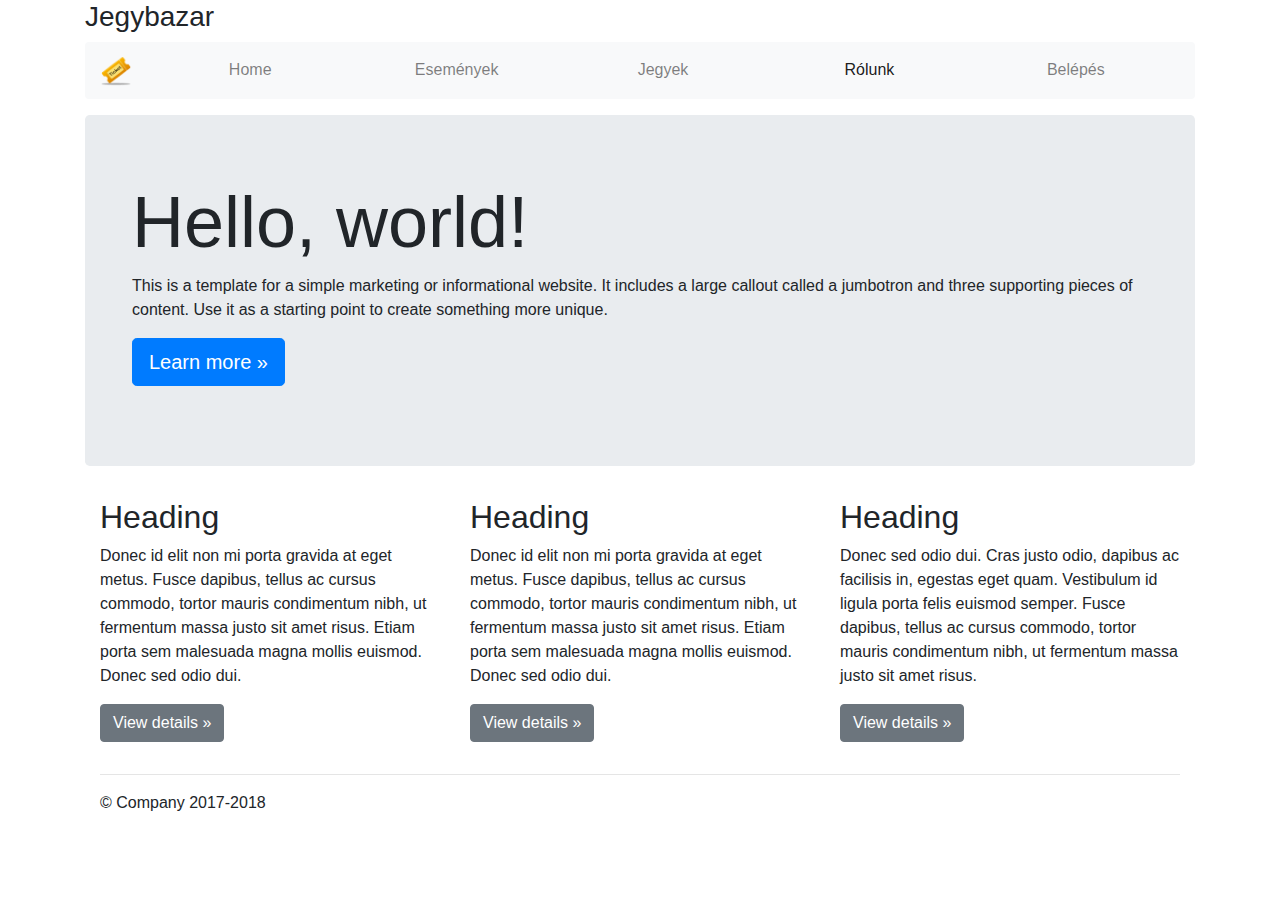
==== about.html @ dafedef4 "> create html pages > create navbar, jumbotron, footer" ====
<!doctype html>
<html>
  <head>
    <!-- Required meta tags -->
    <meta charset="utf-8">
    <meta name="viewport" content="width=device-width, initial-scale=1, shrink-to-fit=no">

    <!-- Bootstrap CSS -->
    <link rel="stylesheet" href="lib/bootstrap/css/bootstrap.min.css" >
    <link rel="stylesheet" href="css/style.css">
    <title>JegyBazár!</title>
    <link rel="icon" href="ticket.png">
  </head>
  <body>
<div class="container">
  <h3>Jegybazar</h3>
    <nav class="navbar navbar-expand-md navbar-light rounded mb-3 bg-light">
      <a class="navbar-brand" href="#"><img src="ticket.png" width="30px" alt=""></a>
      <button class="navbar-toggler" type="button" data-toggle="collapse" data-target="#navbarsExampleDefault" aria-controls="navbarsExampleDefault" aria-expanded="false" aria-label="Toggle navigation">
        <span class="navbar-toggler-icon"></span>
      </button>

      <div class="collapse navbar-collapse" id="navbarsExampleDefault">
         <ul class="navbar-nav text-md-center nav-justified w-100">
          <li class="nav-item ">
            <a class="nav-link" href="index.html">Home</a>
          </li>
          <li class="nav-item">
            <a class="nav-link" href="events.html">Események</a>
          </li>
          <li class="nav-item">
            <a class="nav-link" href="tickets.html">Jegyek</a>
          </li>
          <li class="nav-item active">
            <a class="nav-link" href="about.html">Rólunk</a>
          </li>
          <li class="nav-item">
            <a class="nav-link" href="login.html">Belépés</a>
          </li>
        </ul>
        
      </div>
    </nav>

    <main role="main">

      <!-- Main jumbotron for a primary marketing message or call to action -->
      <div class="jumbotron">
        <div class="container">
          <h1 class="display-3">Hello, world!</h1>
          <p>This is a template for a simple marketing or informational website. It includes a large callout called a jumbotron and three supporting pieces of content. Use it as a starting point to create something more unique.</p>
          <p><a class="btn btn-primary btn-lg" href="#" role="button">Learn more &raquo;</a></p>
        </div>
      </div>

      <div class="container">
        <!-- Example row of columns -->
        <div class="row">
          <div class="col-md-4">
            <h2>Heading</h2>
            <p>Donec id elit non mi porta gravida at eget metus. Fusce dapibus, tellus ac cursus commodo, tortor mauris condimentum nibh, ut fermentum massa justo sit amet risus. Etiam porta sem malesuada magna mollis euismod. Donec sed odio dui. </p>
            <p><a class="btn btn-secondary" href="#" role="button">View details &raquo;</a></p>
          </div>
          <div class="col-md-4">
            <h2>Heading</h2>
            <p>Donec id elit non mi porta gravida at eget metus. Fusce dapibus, tellus ac cursus commodo, tortor mauris condimentum nibh, ut fermentum massa justo sit amet risus. Etiam porta sem malesuada magna mollis euismod. Donec sed odio dui. </p>
            <p><a class="btn btn-secondary" href="#" role="button">View details &raquo;</a></p>
          </div>
          <div class="col-md-4">
            <h2>Heading</h2>
            <p>Donec sed odio dui. Cras justo odio, dapibus ac facilisis in, egestas eget quam. Vestibulum id ligula porta felis euismod semper. Fusce dapibus, tellus ac cursus commodo, tortor mauris condimentum nibh, ut fermentum massa justo sit amet risus.</p>
            <p><a class="btn btn-secondary" href="#" role="button">View details &raquo;</a></p>
          </div>
        </div>

        <hr>

      </div> <!-- /container -->

    </main>

    <footer class="container">
      <p>&copy; Company 2017-2018</p>
    </footer>
    </div>
    <!-- Optional JavaScript -->
    <!-- jQuery first, then Popper.js, then Bootstrap JS -->
    <script src="lib/jquery-3.2.1.slim.min.js"  ></script>
    <script src="lib/popper.min.js" ></script>
    <script src="lib/bootstrap/js/bootstrap.min.js"></script>
  </body>
</html>
---- css/style.css ----
.blue-bg {
    background-color: cornflowerblue;
    color: white;
    border: 1px solid white;
}
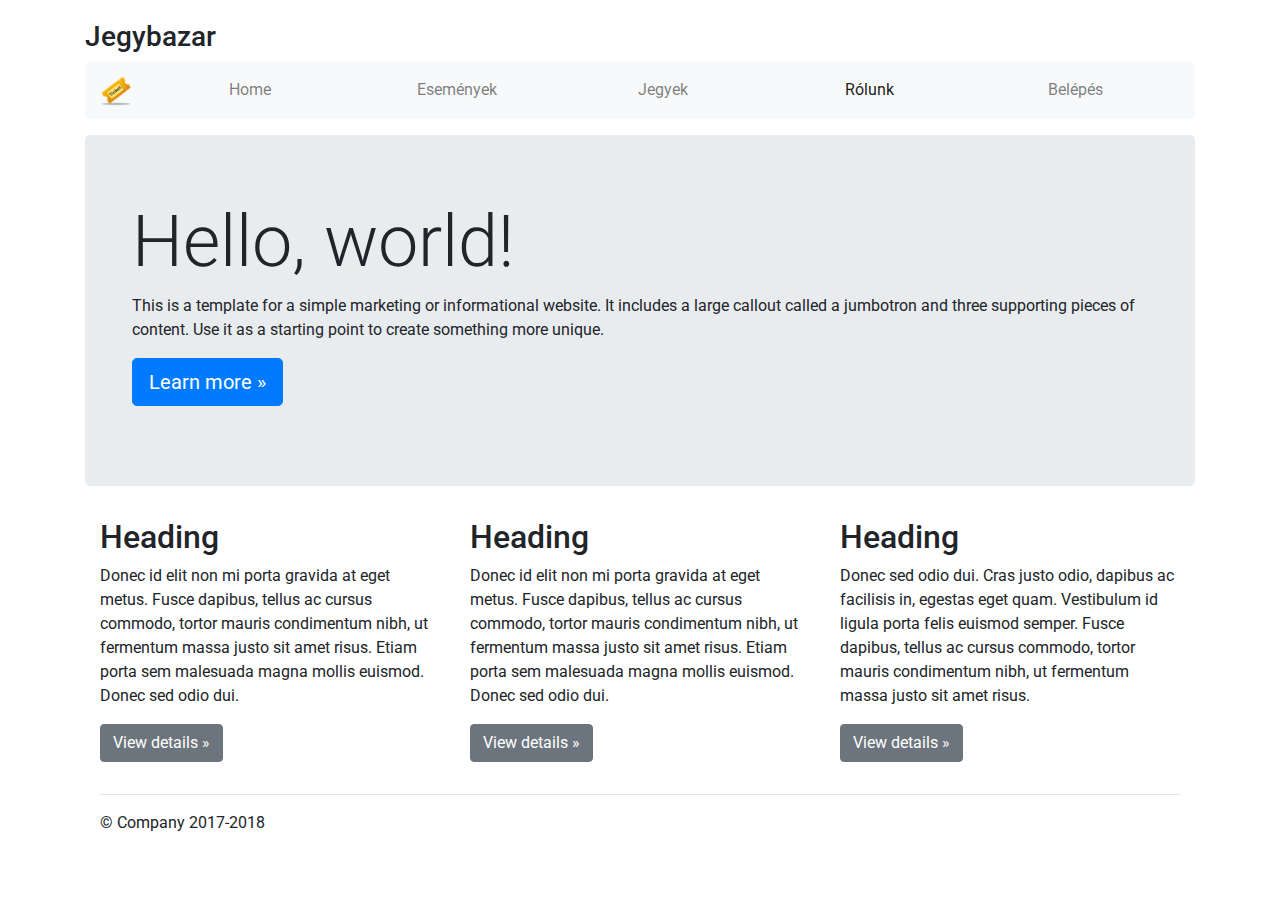
==== commit edc7e1bc: "> login page frissitese" ====
--- a/about.html
+++ b/about.html
@@ -8,7 +8,7 @@
     <!-- Bootstrap CSS -->
     <link rel="stylesheet" href="lib/bootstrap/css/bootstrap.min.css" >
     <link rel="stylesheet" href="css/style.css">
-    <title>JegyBazár!</title>
+    <title>JegyBazár | Rólunk</title>
     <link rel="icon" href="ticket.png">
   </head>
   <body>
--- a/css/style.css
+++ b/css/style.css
@@ -1,5 +1,20 @@
-.blue-bg {
-    background-color: cornflowerblue;
-    color: white;
-    border: 1px solid white;
+@import url('https://fonts.googleapis.com/css?family=Roboto');
+@import url('https://use.fontawesome.com/releases/v5.0.7/css/all.css');
+
+body {
+    font-family: 'Roboto', sans-serif;
+    padding-top: 20px;
 }
+.lead{
+    font-weight: 100;
+}
+.home-media-image{
+    width: 25%;
+}
+.footer{
+    
+}
+/* login page */
+.row-login-form{
+    margin-top: 50px;
+}